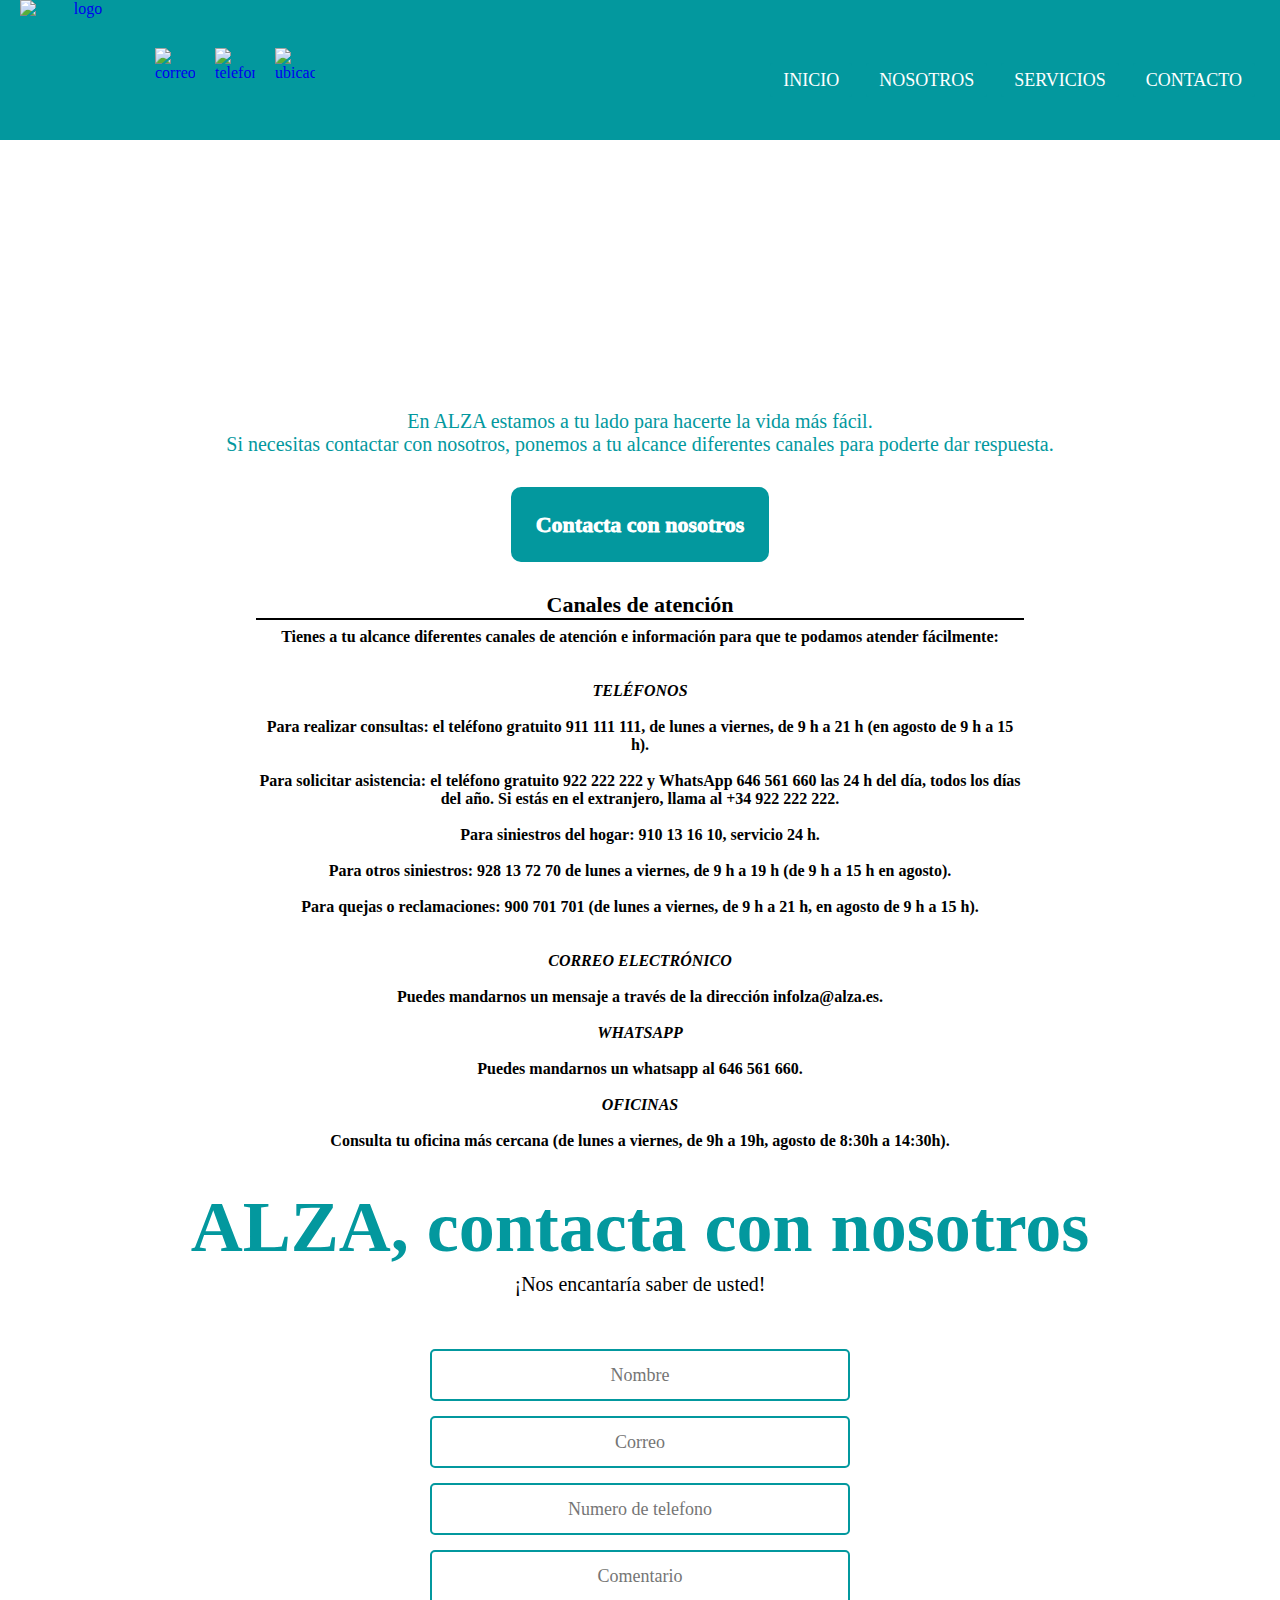
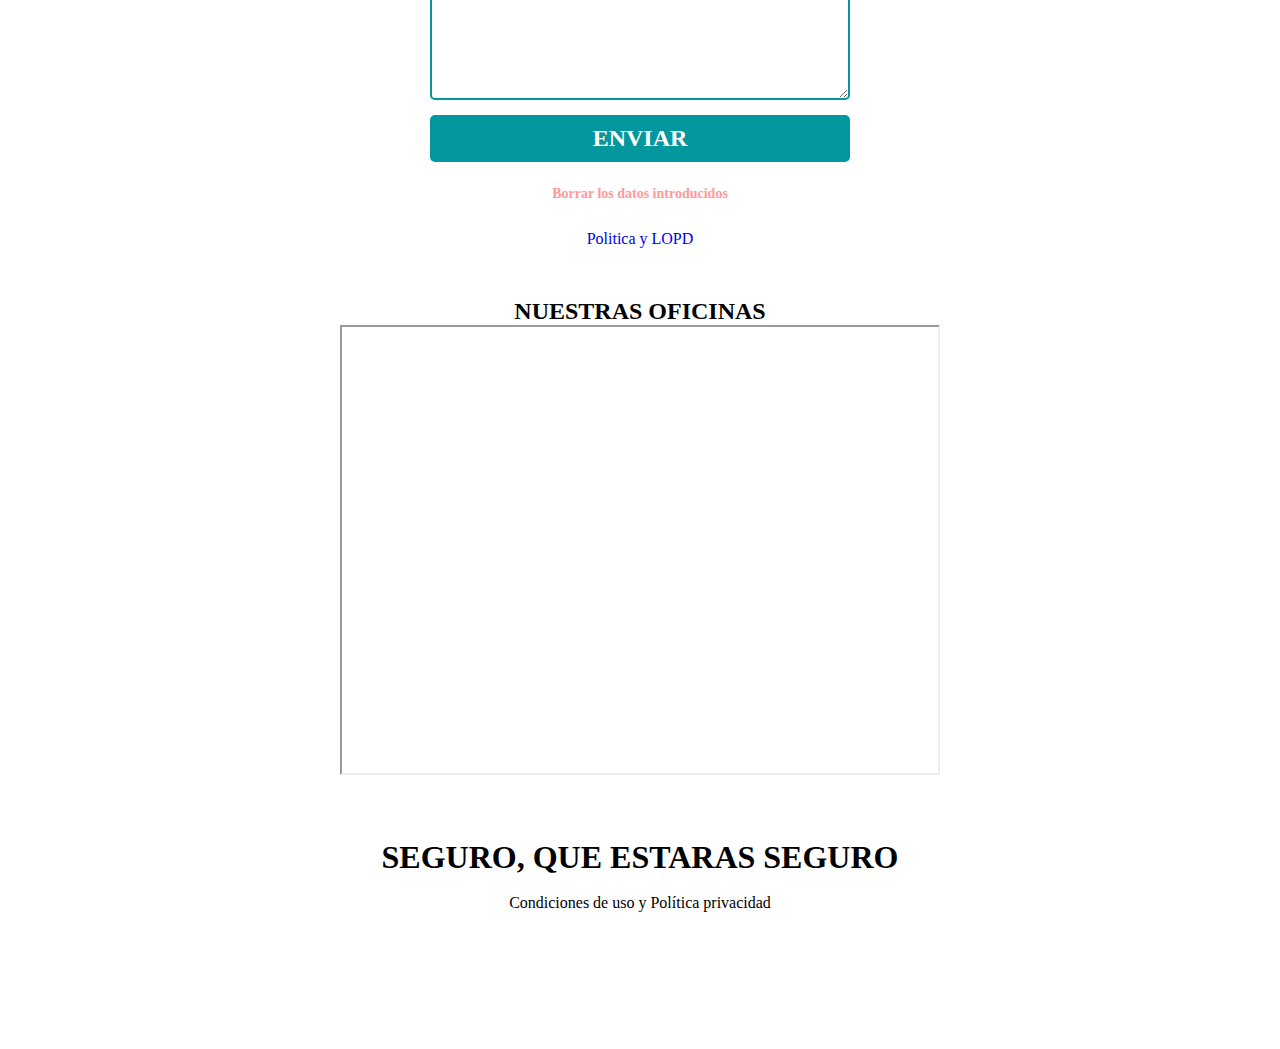
==== formulario.html @ 9f7c2a26 "Update formulario.html" ====
<!DOCTYPE html>
<html lang="es">
    <head>
        <meta charset="utf-8">
        <link rel="icon"  href="img/logo.PNG">
        <title> Contacto </title>
        <meta name="description" content="Web de seguros deportivos para deportistas, senderismo, natacion y ciclismo">
        <meta name="viewport" content="width=device-width, initial-scale=1.0">
        <link rel="stylesheet" href="style.css">
        <link href="https://cdnjs.cloudflare.com/ajax/libs/font-awesome/5.13.0/css/all.min.css" rel="stylesheet">

    </head>
    <body>

        <nav>
            <input type="checkbox" id="check">
            <label for="check" class="checkbtn">
                <i class="fas fa-bars"></i>
            </label>
                <a href="index.html"><img alt="logo" class=logo src="img/logo.PNG"></a>
                <a href="formulario.html"><img alt="correo" class="icono" src="img/correo_menu.png"></a>
                <a href="formulario.html"><img alt="telefono" class="icono" src="img/telefono_menu.png"></a>
                <a href="nosotros.html"><img alt="ubicacion" class="icono" src="img/ubicacion_menu.png"></a>
            <ul>
                <li><a href="index.html">Inicio</a></li>
                <li><a href="nosotros.html">Nosotros</a></li>
                <li><a href="servicios.html">Servicios</a></li>
                <li><a href="formulario.html">Contacto</a></li>
            </ul>
        </nav>
        <div class="img_contacto">
            <h1> Contacto </h1>
        </div>
        <div class="contacto">
            <p> En ALZA estamos a tu lado para hacerte la vida más fácil. <br>
                Si necesitas contactar con nosotros, ponemos a tu alcance diferentes canales para poderte dar respuesta.
            </p>
        </div>
        <br>
        <br>
        <a class="boton" href="#contacto"> Contacta con nosotros </a>
        <br>
        <br>
        <br>
        <br>
        <div class="top_contacto">
            <p> Canales de atención </p></div>      
        <div class="info_contacto"> 
        <p> Tienes a tu alcance diferentes canales de atención e información para que te podamos atender fácilmente:</p>
        <br>
        <br>
        <p><em> TELÉFONOS </em></p>
        <br> 
        <p> Para realizar consultas: el teléfono gratuito 911 111 111, de lunes a viernes, de 9 h a 21 h (en agosto de 9 h a 15 h).</p>
        <br>
        <p> Para solicitar asistencia: el teléfono gratuito 922 222 222 y WhatsApp 646 561 660 las 24 h del día, todos los días del año. Si estás en el extranjero, llama al +34 922 222 222.</p>
        <br>
        <p> Para siniestros del hogar: 910 13 16 10, servicio 24 h.</p>
        <br>
        <p> Para otros siniestros: 928 13 72 70 de lunes a viernes, de 9 h a 19 h (de 9 h a 15 h en agosto).</p>
        <br>
        <p> Para quejas o reclamaciones: 900 701 701 (de lunes a viernes, de 9 h a 21 h, en agosto de 9 h a 15 h).</p> 
        <br>
        <br><p> <em> CORREO ELECTRÓNICO </em> </p><br> 
        <p> Puedes mandarnos un mensaje a través de la dirección infolza@alza.es.
        <br><br><p> <em> WHATSAPP </em> </p><br>
        <p> Puedes mandarnos un whatsapp al 646 561 660.
        <br><br><p> <em> OFICINAS </em> </p><br>
        <p> Consulta tu oficina más cercana (de lunes a viernes, de 9h a 19h, agosto de 8:30h a 14:30h).</p> 
        </div>
        <br>
        <br>
        <div id="contacto" class="h1">
                    <h1>ALZA, contacta con nosotros</h1>
            </div>
            <div class="h4">
                    <h4 style="text-align:center"> ¡Nos encantaría saber de usted! </h4>
            </div>
        <form action="contacto.html" method="post">      
        <input name="Nombre" type="text" class="feedback-input" placeholder="Nombre" />   
        <input name="Correo" type="text" class="feedback-input" placeholder="Correo" />
        <input name="Numero" type="text" class="feedback-input" placeholder="Numero de telefono" />
        <textarea name="text" class="feedback-input" placeholder="Comentario"></textarea>
        <input type="submit" value="ENVIAR"/>
        <br>
        <br>
        <input type="reset" name="Borrar" value="Borrar los datos introducidos" />
        <br>
        <br>
        <a href="politica.html"><p>Politica y LOPD</p></a>
        </form>
        <h2>NUESTRAS OFICINAS</h2>
        <iframe style="margin-bottom:20px;" src="https://www.google.com/maps/embed?pb=!1m18!1m12!1m3!1d1500.6681829615384!2d1.521734787086568!3d41.214439797397354!2m3!1f0!2f0!3f0!3m2!1i1024!2i768!4f13.1!3m3!1m2!1s0x12a38b34931c5b25%3A0x201bac3657786807!2sAv.%20del%20Camp%20d&#39;Esports%2C%2043700%20El%20Vendrell%2C%20Tarragona!5e0!3m2!1ses!2ses!4v1670693322651!5m2!1ses!2ses" width="600" height="450" style="border:0;" allowfullscreen="" loading="lazy" referrerpolicy="no-referrer-when-downgrade"></iframe>
        <footer>
            <div class="img_sloggan">
                <h1>SEGURO, QUE ESTARAS SEGURO</h1>
                <br>
                <a href="politica.html"> Condiciones de uso y Política privacidad</a>
            </div>
        </footer>
        </body>
        </html>
---- style.css ----
*{
    margin: 0px;
    padding: 0px;
    text-decoration: none;
    list-style: none;
    box-sizing: border-box;
    font-family: Verdana;
    text-align: center;
}
.inicio {
    background-color: #03989E;
    color: white;
    padding-bottom: 20px;
    font-size: 26px;

}
.inicio p {
    font-size:  22px;
}

.inicio img {
    height: 20%;
    width: 30%;
}
.general{
    width: 100%;
    padding-top: 10px;
    justify-content: space-around;
    display: flex;
    text-align: center;
    flex-direction: row;
    flex-flow: wrap;

}
.logo{
    width: 120px;
    float: left;
    margin-left: 20px;

}
.icono{
    width: 40px;
    float: left;
    margin-left: 15px;
    margin-right: 5px;
    margin-top: 48px;
}
.logo_img{
    width: 116px;
}
.info{
    margin-left: 5px;
    margin-right: 5px;
    width: 25%;
    height: 380px;
    background-color: white;
    margin: 20px;
    color: #03989E;
    text-align: center;
    font-family: Verdana;
    font-weight: bold;
    float: left;

}
.info>p{
    margin-left: 7px;
    margin-right: 7px;
    margin-top: 10px;
}
.info>img{
    width: 70px;
    height: 70px;
}
.info_top{
    width: 100%;
    height: 60px;
    background-color: white;
    border-bottom: 2px solid black;
    justify-content: center;
    align-items: center;
    display: flex;
    font-family: Verdana;
    font-weight: bold;
    color: #03989E;
    margin-bottom: 8px;
}
.slogan_visuales{
    font-family: Verdana;
    font-weight: bold;
    font-size: 20px;
    margin-top: 105px;
    margin-bottom: 80px;
}
.img_sloggan{
	background-image: url(img/olimpiadas_2.PNG);
	background-repeat: no-repeat;
    background-attachment: fixed;
    background-size: cover;
    padding-top: 40px;
    width: 100%;
    height: 250px;
    display: revert;
    justify-content: center;
    align-items: center;
    text-align: center;
    color: black;
    font-family: Verdana;
}
.img_sloggan a{
    color: black;
    font-family: Verdana;
}


.dineros{
    margin-left: 5px;
    margin-right: 5px;
    width: 25%;
    height: 150px;
    background-color: white;
    margin: 20px;
    color: #03989E;
    text-align: center;
    font-family: Verdana;
    font-weight: bold;
    margin-bottom: 20px;
} 
.dineros_top{
    width: 100%;
    height: 60px;
    background-color: white;
    border-bottom: 2px solid black;
    justify-content: center;
    align-items: center;
    display: flex;
    font-family: Verdana;
    font-weight: bold;
    color: #03989E;
    margin-bottom: 5px;
}
.planes{
    width: 100%;
    height: 60px;
    background-color: black;
    border: 2px solid white;
    border-radius: 4px;
    justify-content: center;
    align-items: center;
    font-family: Verdana;
    display: flex;
    font-weight: bold;
    color: white;
    margin-bottom: 10px;
} 
.planes:hover {
    background-color: white;
    color: #03989E;
}

.nosotros{
    width: 80%;
    height: 350px;
    background-color: white;
    margin: 20px;
    color: #03989E;
    text-align: center;
    font-family: Verdana;
    font-weight: bold;
    float: left;
}
.general_testo{
    width: 100%;
    justify-content: space-around;
    display: flex;
    text-align: center;
}
.info_testo{
    margin-left: 5px;
    margin-right: 5px;
    width: 80%;
    background-color: white;
    margin: 20px;
    text-align: center;
    font-family: Verdana;
}

.nosotros img{
    width: 400px;
}
@media screen and (max-width: 555px) {
    .info{
        width: 100%;
    }

}
@media screen and (max-width: 650px) {
    .info{
        width: 60%;
    }

}
@media screen and (max-width: 873px) {
    .dineros{
        width: 80%;
    }
}
@media screen and (max-width: 1400px){
    .nosotros{
        width: 100%;
    }
}

@media screen and (max-width: 1400px){
    .nosotros{
        width: 100%;
    }
}
@media screen and (max-width: 1000px){
    iframe{
        width: 80%;
    }
}


/*-------------------------------------------------
MENU 
-------------------------------------------------*/

nav{
    background: #03989E;
    height: 140px;
    width: 100%;
    position: -webkit-sticky;
    position: sticky;
}
.enlace{
    position: absolute;
    padding: 20px 50px;
}
nav ul{
    float: right;
    margin-top: 40px;
    margin-right: 20px;
}
nav ul li{
    display: inline-block;
    line-height: 80px;
    margin: 0 5px;
}
nav ul li a{
    background: #03989E;
    color: white;
    font-size: 18px;
    padding: 7px 13px;
    border-radius: 3px;
    text-transform: uppercase;
}
li a.active, li a:hover{
    background: white;
    color: #03989E;
    transition: .6s;
}
.checkbtn{
    font-size: 30px;
    color: white;
    float: right;
    line-height: 80px;
    margin-right: 40px;
    cursor: pointer;
    display: none;
}
#check{
    display: none;
}
@media screen  and (max-width: 952px){
    .enlace{
        padding-left: 20px;
    }
     nav ul li a{
        font-size: 16px;
    }
}

@media screen and (max-width: 858px){
    .checkbtn{
        display: block;
        margin-top: 35px;
    }
    nav ul {
        position: fixed;
        width: 100%;
        height: 100vh;
        background: #03989E;
        top: 80px;
        left: -100%;
        text-align: center;
        transition: all .5s;
    }
    nav ul li{
        display: block;
        margin: 50px 0;
        line-height: 30px;
    }
    nav ul li a{
        font-size: 20px;
    }
    nav ul li a:hover, nav ul li a.active{
        background: white;
        color: #03989E;
    }
    #check:checked ~ ul{
        left:0;
    }
}


/*-------------------------------------------------
CONTACTO 
-------------------------------------------------*/


.img_contacto{
    background-image: url(img/assistant.jpg);
    background-repeat: no-repeat;
    background-size: cover;
    width: 100%;
    height: 250px;
    display: flex;
    justify-content: center;
    align-items: center;
    text-align: center;
    color: white;
    font-size: 25px;
    font-family: Verdana;
}

.contacto{
    font-size: 20px;
    margin: 20px;
    color: #03989E;
    justify-content: center;
    align-items: center;
    text-align: center;
    font-family: Verdana;

}

.top_contacto{
    font-size: 22px;
    margin-right: 20%;
    margin-left: 20%;
    border-bottom: 2px solid black;
    font-family: Verdana;
    font-weight: bold;
    color: black;
    margin-bottom: 8px;
}

.info_contacto{
    text-align:justify ;
    margin-right: 20%;
    margin-left: 20%;
    color: black;
    font-family: Verdana;
    font-weight: bold;

}

.boton { 
        justify-content: center;
        text-decoration: none; 
        padding: 25px; 
        font-weight: 1000; 
        font-size: 22px; 
        color: #ffffff; 
        background-color: #03989E; 
        border-radius: 10px;
        transition: all 1500ms  }

.boton:hover {color: #03989E;background-color: #d9d9d9;}

/*-------------------------------------------------
FORMULARIO 
-------------------------------------------------*/

.h1 h1 {
    font-weight: 600;
    font-size: 72px;
    color: #03989E;
    text-align: center;
}

.h4 h4 {
    font-weight: 400;
    font-size: 20px;
    color: black;
    line-height: 1.5;
}

form { max-width:420px; margin:50px auto; }

.feedback-input {
  color: #03989E;
  font-weight:500;
  font-size: 18px;
  border-radius: 5px;
  line-height: 22px;
  background-color: transparent;
  border:2px solid #03989E;
  transition: all 0.3s;
  padding: 13px;
  margin-bottom: 15px;
  width:100%;
  box-sizing: border-box;
  outline:0;
}

textarea {
  height: 150px;}

[type="submit"] {
  width: 100%;
  background:#03989E;
  border-radius:5px;
  border:0;
  cursor:pointer;
  color:white;
  font-size:24px;
  padding-top:10px;
  padding-bottom:10px;
  transition: all 0.3s;
  margin-top:-4px;
  font-weight:700;
}
[type="reset"] {
  width: 60%;
  background:white;
  border-radius:5px;
  border:0;
  cursor:pointer;
  color:#ff9999;
  font-size:14px;
  padding-top:10px;
  padding-bottom:10px;
  margin-top:-4px;
  font-weight:700;
}
[type="submit"]:hover {color: #03989E;background-color: white;}


/*-------------------------------------------------
POLITICA Y PRIVACIDAD 
-------------------------------------------------*/

.img_politica{
    background-image: url(img/politica.jpg);
    background-repeat: no-repeat;
    background-size: cover;
    width: 100%;
    height: 250px;
    display: flex;
    justify-content: center;
    align-items: center;
    text-align: center;
    color: white;
    font-size: 25px;
    font-family: Verdana;
}

.img_politica p{
    font-size: 20px;
    padding: 40px;
}

.CONDICIONES {
    padding-top: 10px;
    text-align: left;
}

.POLITICA {
    padding-top: 10px;
    padding-bottom: 10px;
    text-align: left;
}
@media screen and (max-height: 2555px) {
    .img_politica {
    font-weight: 100;
    padding: 12px 0;
    font-weight: 100;
}


/*-------------------------------------------------
SERVICIOS
-------------------------------------------------*/

.img_servicios{
    background-image: url(img/run.jpg);
    background-repeat: no-repeat;
    background-size: cover;
    width: 100%;
    height: 250px;
    display: flex;
    justify-content: center;
    align-items: center;
    text-align: center;
    color: white;
    font-size: 25px;
    font-family: Verdana;
}


.servicios{
    font-size: 20px;
    margin: 20px;
    color: #03989E;
    justify-content: center;
    align-items: center;
    text-align: center;
    font-family: Verdana;

}

.tabla-servicios {
    display: flex;
    align-items: center;
    justify-content: center;
}

.precios-servicios {
    background-color: white;
    flex: 1;
    padding: 0 30px 30px;
    margin: 2%;
    min-width: 250px;
    max-width: 350px;
}

.precios-servicios h5 {
    font-size: 45px;
}

.precios-servicios p{
    margin: 24px 0;
    font-size: 30px;
    font-weight: 900;
}

.listaServicios {
    padding: 0;
    list-style-type: none;
}

.listaServicios li {
    font-weight: 100;
    padding: 12px 0;
    font-weight: 100;
}


.botonServicios {
    border-radius: 25px;
    border: none;
    background-color: #03989E;
    color: white;
    cursor: pointer;
    padding: 10px 15px;
    margin-top: 20px;
    text-transform: uppercase;
    transition: all 0.1s ease-in-out;
}

.botonServicios:hover {
    background-color: #05dae1;
    color: white; }
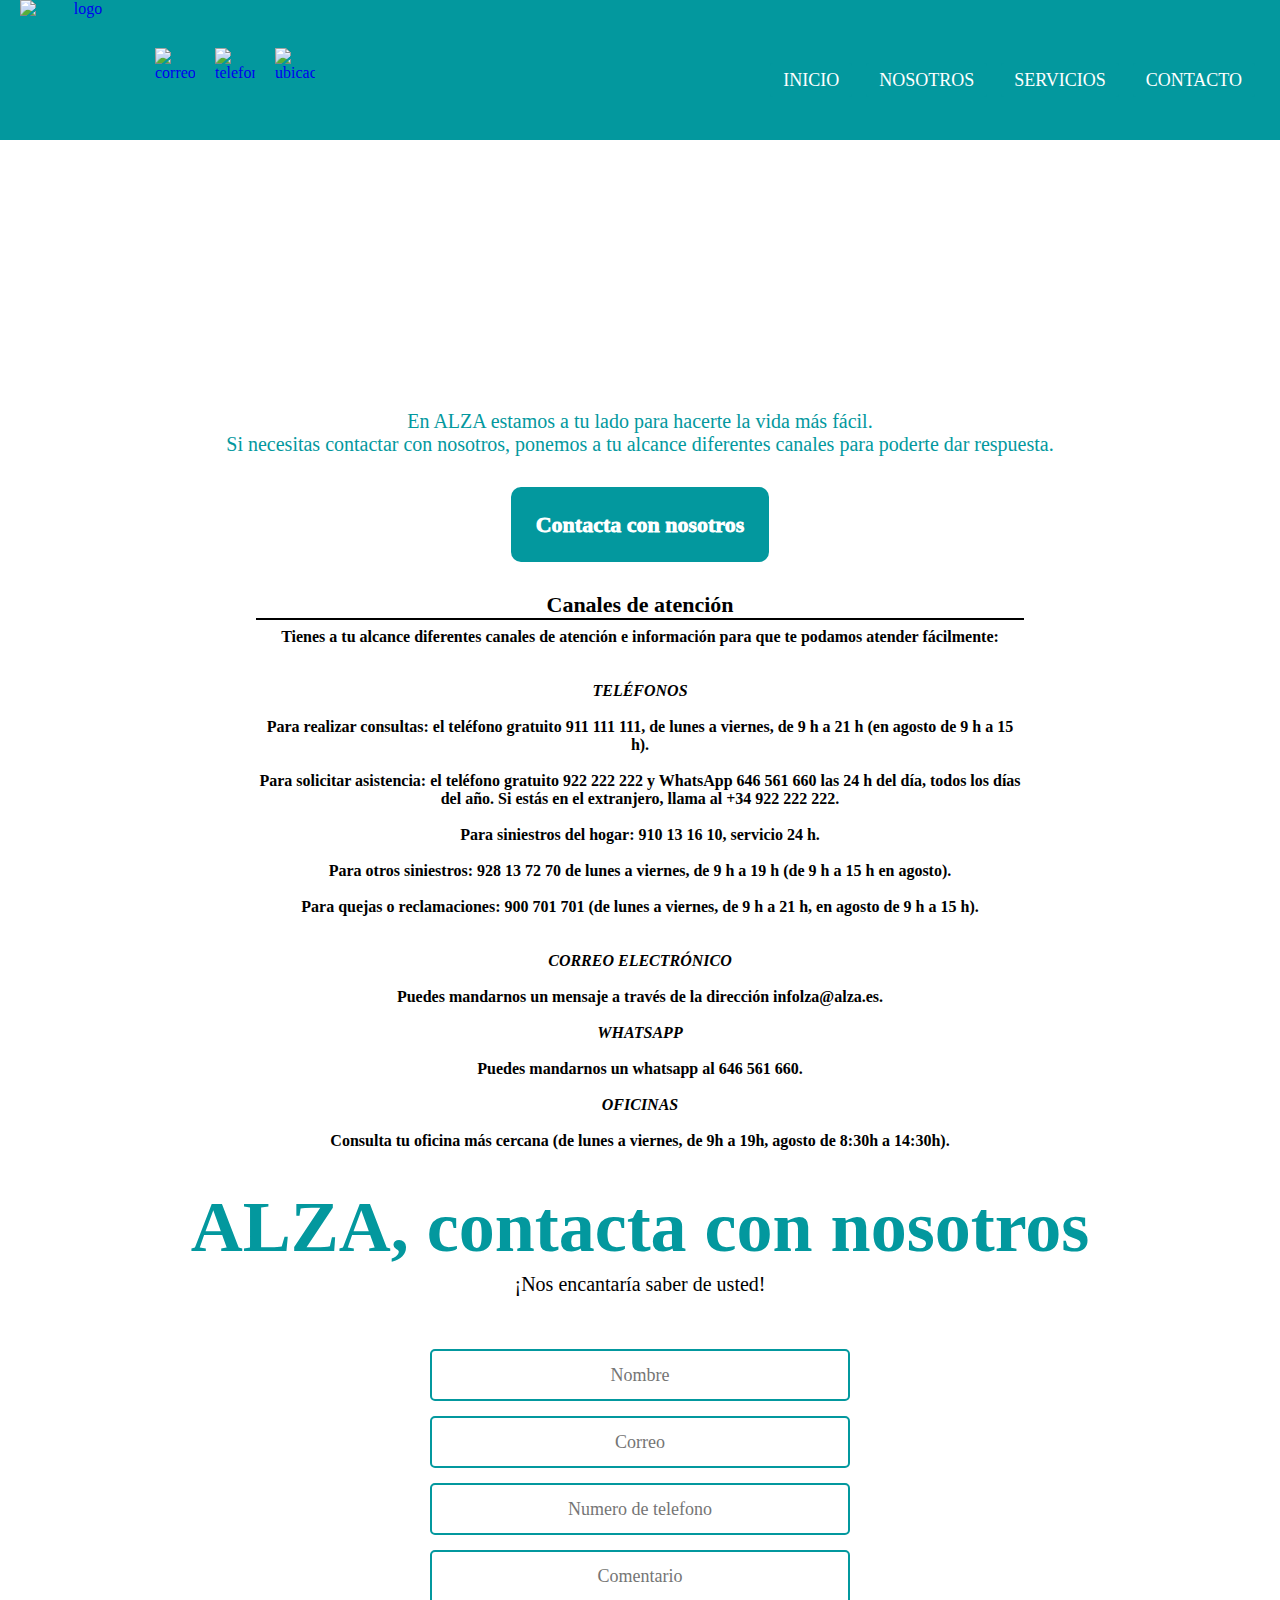
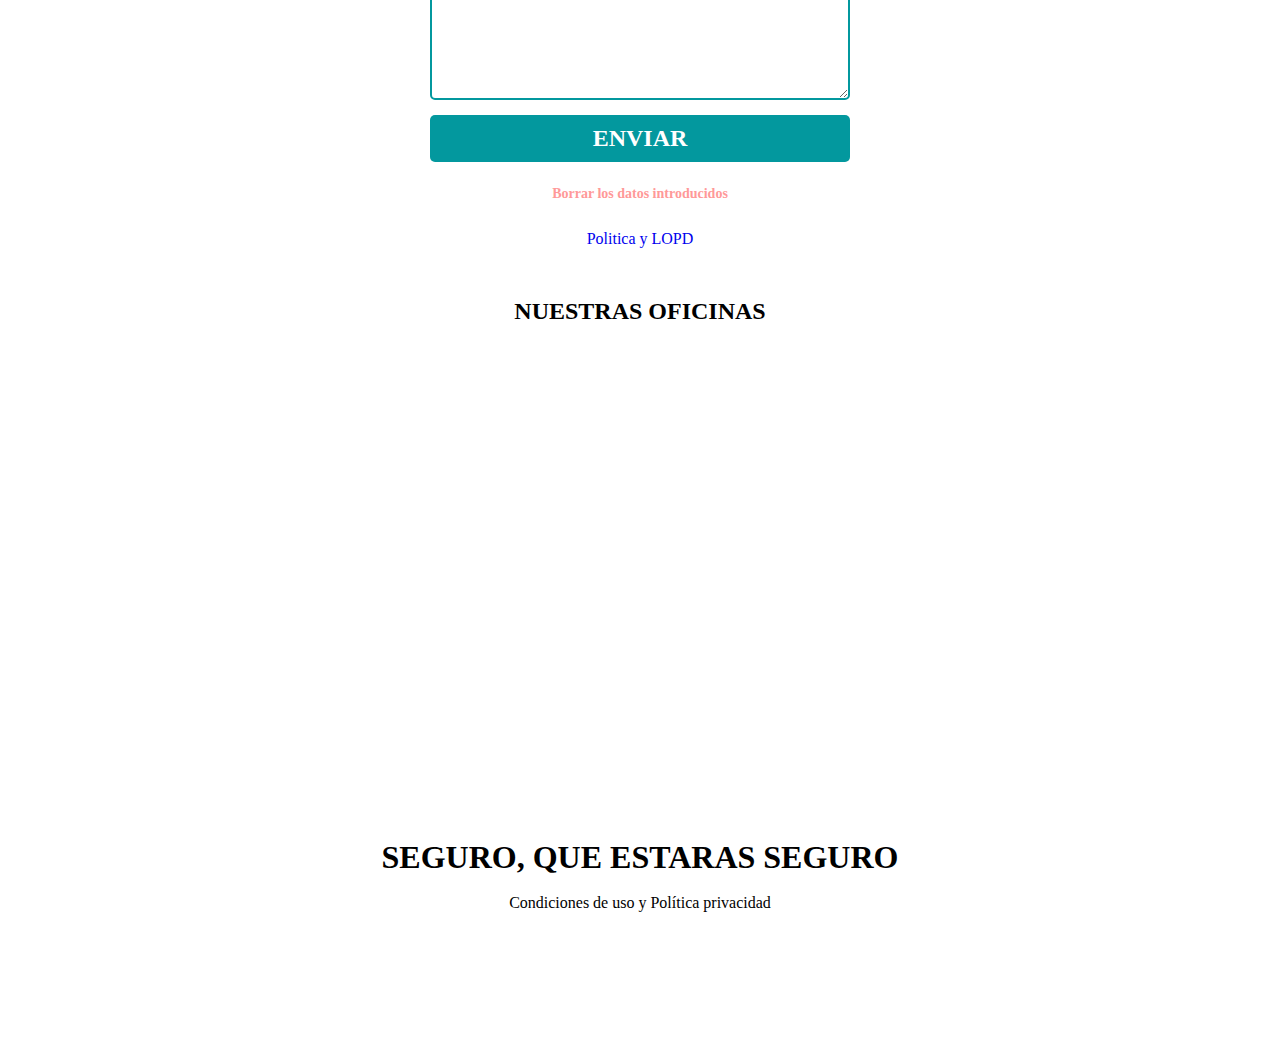
==== commit e9aecb32: "Update formulario.html" ====
--- a/formulario.html
+++ b/formulario.html
@@ -5,6 +5,9 @@
         <link rel="icon"  href="img/logo.PNG">
         <title> Contacto </title>
         <meta name="description" content="Web de seguros deportivos para deportistas, senderismo, natacion y ciclismo">
+        <meta name="AUTHOR" content="Abde Iñaki">
+        <meta name="REPLY-TO" content="alza@alza.es">
+        <meta name="KEYWORDS" content="DEPORTES,SEGUROS,SEGURIDAD">
         <meta name="viewport" content="width=device-width, initial-scale=1.0">
         <link rel="stylesheet" href="style.css">
         <link href="https://cdnjs.cloudflare.com/ajax/libs/font-awesome/5.13.0/css/all.min.css" rel="stylesheet">
@@ -90,7 +93,7 @@
         <a href="politica.html"><p>Politica y LOPD</p></a>
         </form>
         <h2>NUESTRAS OFICINAS</h2>
-        <iframe style="margin-bottom:20px;" src="https://www.google.com/maps/embed?pb=!1m18!1m12!1m3!1d1500.6681829615384!2d1.521734787086568!3d41.214439797397354!2m3!1f0!2f0!3f0!3m2!1i1024!2i768!4f13.1!3m3!1m2!1s0x12a38b34931c5b25%3A0x201bac3657786807!2sAv.%20del%20Camp%20d&#39;Esports%2C%2043700%20El%20Vendrell%2C%20Tarragona!5e0!3m2!1ses!2ses!4v1670693322651!5m2!1ses!2ses" width="600" height="450" style="border:0;" allowfullscreen="" loading="lazy" referrerpolicy="no-referrer-when-downgrade"></iframe>
+        <iframe style="margin-bottom:20px;border:0;" src="https://www.google.com/maps/embed?pb=!1m18!1m12!1m3!1d1500.6681829615384!2d1.521734787086568!3d41.214439797397354!2m3!1f0!2f0!3f0!3m2!1i1024!2i768!4f13.1!3m3!1m2!1s0x12a38b34931c5b25%3A0x201bac3657786807!2sAv.%20del%20Camp%20d&#39;Esports%2C%2043700%20El%20Vendrell%2C%20Tarragona!5e0!3m2!1ses!2ses!4v1670693322651!5m2!1ses!2ses" width="600" height="450" allowfullscreen="" loading="lazy" referrerpolicy="no-referrer-when-downgrade"></iframe>
         <footer>
             <div class="img_sloggan">
                 <h1>SEGURO, QUE ESTARAS SEGURO</h1>
--- a/style.css
+++ b/style.css
@@ -92,8 +92,8 @@
     margin-bottom: 80px;
 }
 .img_sloggan{
-	background-image: url(img/olimpiadas_2.PNG);
-	background-repeat: no-repeat;
+    background-image: url(img/olimpiadas_2.PNG);
+    background-repeat: no-repeat;
     background-attachment: fixed;
     background-size: cover;
     padding-top: 40px;
@@ -127,21 +127,22 @@
 } 
 .dineros_top{
     width: 100%;
+    height: 80px; 
+    font-style: italic;
+    background-color: #03989E;
+    border-bottom: 2px solid white;
+    justify-content: center;
+    align-items: center;
+    display: flex;
+    font-family: Verdana;
+    font-weight: bold;
+    color: white;
+    margin-bottom: 5px;
+}
+.planes{
+    width: 100%;
     height: 60px;
     background-color: white;
-    border-bottom: 2px solid black;
-    justify-content: center;
-    align-items: center;
-    display: flex;
-    font-family: Verdana;
-    font-weight: bold;
-    color: #03989E;
-    margin-bottom: 5px;
-}
-.planes{
-    width: 100%;
-    height: 60px;
-    background-color: black;
     border: 2px solid white;
     border-radius: 4px;
     justify-content: center;
@@ -149,12 +150,13 @@
     font-family: Verdana;
     display: flex;
     font-weight: bold;
-    color: white;
+    color: #03989E;
     margin-bottom: 10px;
+    transition: all 1000ms;
 } 
 .planes:hover {
-    background-color: white;
-    color: #03989E;
+    color: #03989E;
+    background-color: #d9d9d9;
 }
 
 .nosotros{
@@ -193,6 +195,14 @@
     }
 
 }
+
+@media screen and (max-width: 555px) {
+    .icono{
+        width: 20px;
+    }
+
+}
+
 @media screen and (max-width: 650px) {
     .info{
         width: 60%;
@@ -206,13 +216,7 @@
 }
 @media screen and (max-width: 1400px){
     .nosotros{
-        width: 100%;
-    }
-}
-
-@media screen and (max-width: 1400px){
-    .nosotros{
-        width: 100%;
+        width: 80%;
     }
 }
 @media screen and (max-width: 1000px){
@@ -220,7 +224,6 @@
         width: 80%;
     }
 }
-
 
 /*-------------------------------------------------
 MENU 
@@ -444,8 +447,11 @@
   padding-bottom:10px;
   margin-top:-4px;
   font-weight:700;
+  transition: all 0.3s;
 }
 [type="submit"]:hover {color: #03989E;background-color: white;}
+
+[type="reset"]:hover {color: red ;background-color: white;}
 
 
 /*-------------------------------------------------
@@ -571,5 +577,5 @@
 }
 
 .botonServicios:hover {
-    background-color: #05dae1;
-    color: white; }
+     color: #03989E;
+    background-color: #d9d9d9; }
